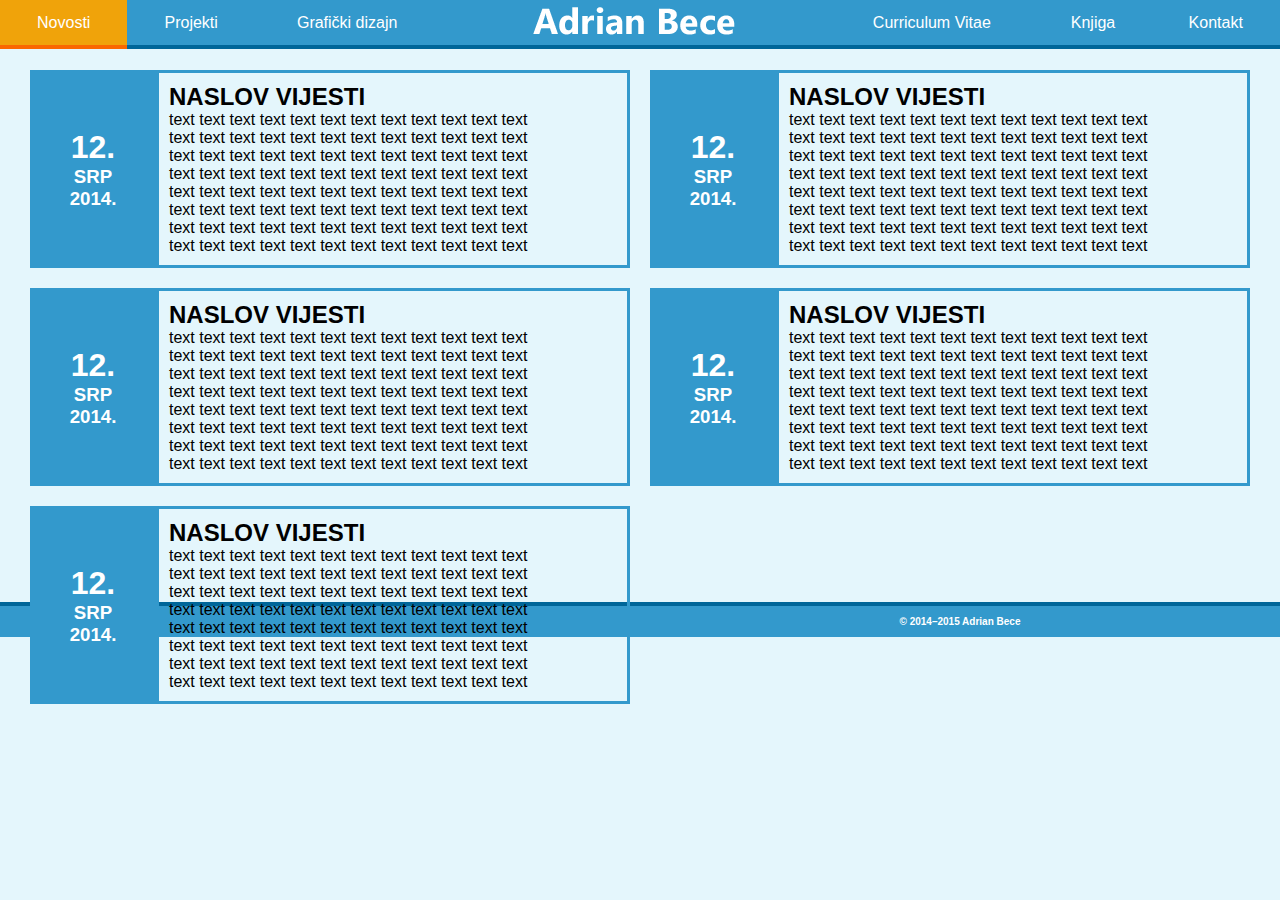
==== index.html @ 81ca1975 "First version" ====
﻿<!DOCTYPE html PUBLIC "-//W3C//DTD XHTML 1.0 Transitional//EN" "http://www.w3.org/TR/xhtml1/DTD/xhtml1-transitional.dtd">
<html xmlns="http://www.w3.org/1999/xhtml">

<head>
<meta content="text/html; charset=utf-8" http-equiv="Content-Type" />
<title>Adrian Bece - Novosti</title>
<link rel="stylesheet" type="text/css" href="design.css">
</head>

<body>


<div class="menuDiv">
<table class="menuTable" cellspacing="0px">
<tr>
<td class="selected"><a href="index.html">Novosti</a></td>
<td class="notSelected"><a href="projekti.html">Projekti</a></td>
<td class="notSelected"><a href="dizajn.html">Grafički dizajn</a></td>
<td class="notSelected"><img src="./resources/headerImage.png" alt="Adrian Bece" ></img></td>
<td class="notSelected"><a href="cv.html">Curriculum Vitae</a></td>
<td class="notSelected"><a href="knjiga.html">Knjiga</a></td>
<td class="notSelected"><a href="kontakt">Kontakt</a></td>
</tr></table></div>
<div class="content">


<span>
<!-- ------------------------VIJEST----------------------- -->

<table class="news" cellpadding="10px" cellspacing="0px">
<tr><td class="date" align="middle">
<span class="dd">12.<br></span>SRP<br>2014.</td>
<td align="justify">
<span class="naslovVijesti">NASLOV VIJESTI</span><br>
text text text text text text text text text text text text 
<br>text text text text text text text text text text text text 
<br>text text text text text text text text text text text text 
<br>text text text text text text text text text text text text 
<br>text text text text text text text text text text text text 
<br>text text text text text text text text text text text text 
<br>text text text text text text text text text text text text 
<br>text text text text text text text text text text text text 

</td></tr></table>
<!-- ----------------------------------------------------- -->

<!-- ------------------------VIJEST----------------------- -->

<table class="news" cellpadding="10px" cellspacing="0px">
<tr><td class="date" align="middle">
<span class="dd">12.<br></span>SRP<br>2014.</td>
<td align="justify">
<span class="naslovVijesti">NASLOV VIJESTI</span><br>
text text text text text text text text text text text text 
<br>text text text text text text text text text text text text 
<br>text text text text text text text text text text text text 
<br>text text text text text text text text text text text text 
<br>text text text text text text text text text text text text 
<br>text text text text text text text text text text text text 
<br>text text text text text text text text text text text text 
<br>text text text text text text text text text text text text 

</td></tr></table>
<!-- ----------------------------------------------------- -->
</span>
<!-- ------------------------VIJEST----------------------- -->

<table class="news" cellpadding="10px" cellspacing="0px">
<tr><td class="date" align="middle">
<span class="dd">12.<br></span>SRP<br>2014.</td>
<td align="justify">
<span class="naslovVijesti">NASLOV VIJESTI</span><br>
text text text text text text text text text text text text 
<br>text text text text text text text text text text text text 
<br>text text text text text text text text text text text text 
<br>text text text text text text text text text text text text 
<br>text text text text text text text text text text text text 
<br>text text text text text text text text text text text text 
<br>text text text text text text text text text text text text 
<br>text text text text text text text text text text text text 

</td></tr></table>
<!-- ----------------------------------------------------- -->

<!-- ------------------------VIJEST----------------------- -->

<table class="news" cellpadding="10px" cellspacing="0px">
<tr><td class="date" align="middle">
<span class="dd">12.<br></span>SRP<br>2014.</td>
<td align="justify">
<span class="naslovVijesti">NASLOV VIJESTI</span><br>
text text text text text text text text text text text text 
<br>text text text text text text text text text text text text 
<br>text text text text text text text text text text text text 
<br>text text text text text text text text text text text text 
<br>text text text text text text text text text text text text 
<br>text text text text text text text text text text text text 
<br>text text text text text text text text text text text text 
<br>text text text text text text text text text text text text 

</td></tr></table>
<!-- ----------------------------------------------------- -->

<!-- ------------------------VIJEST----------------------- -->

<table class="news" cellpadding="10px" cellspacing="0px">
<tr><td class="date" align="middle">
<span class="dd">12.<br></span>SRP<br>2014.</td>
<td align="justify">
<span class="naslovVijesti">NASLOV VIJESTI</span><br>
text text text text text text text text text text text text 
<br>text text text text text text text text text text text text 
<br>text text text text text text text text text text text text 
<br>text text text text text text text text text text text text 
<br>text text text text text text text text text text text text 
<br>text text text text text text text text text text text text 
<br>text text text text text text text text text text text text 
<br>text text text text text text text text text text text text 

</td></tr></table>
<!-- ----------------------------------------------------- -->



</div>
<br><br><br><br><br><br><br><br><br><br><br><br><br><br><br><br><br><br><br><br>
<br><br><br><br><br><br><br><br><br>
<div class="donjiMeni">© 2014–2015 Adrian Bece</div>

</body>
</html>
---- design.css ----
﻿body
{
	margin:0px 0px 0px 0px;
	background:#e4f6fc;
	font-family:Arial, Helvetica, sans-serif;
	font-size:medium;

}
.menuDiv
{
	z-index:100;
	padding-bottom:0px;
	position:fixed;
	top:0px;
	width:100%;
}


.menuTable{	padding-top:0px;
	padding-bottom:0px;
	position:fixed;
	top:0px;
	width:100%;

}

.menuTable tr
{
height:0px;
background-color:#3399cc;
margin: 0;
padding: 0;
list-style-type: none;
text-align:center;

}

.menuTable tr td a { display: inline; 

font-family:Arial, Helvetica, sans-serif;}

.selected
{
background:#f0a30a;
border-bottom: 4px #fa6800 solid;
}

.notSelected
{
border-bottom:4px #006699 solid;
}


.menuTable tr td a 
{
text-decoration:none;
color:white;
padding:0px 25px 0px 25px;
font-size:medium;
font-family:Arial, Helvetica, sans-serif;
}

.menuTable tr td img
{
margin-top:3px;
margin-left:50px;
margin-right:50px;
	
}

.notSelected a:hover
{
color:#006699;
}

.selected a:hover
{
color:#fa6800;
}


.content
{
	margin: 70px 20px 0px 20px;
	font-size:12pt;
}

.news
{
float:left;
padding:0 10px 20px 10px;
width:50%;
}


.projects
{
width:90%;
margin: 0px 0px 30px 10px;
font-weight:bold;
}

.projectsHeader
{
width:90%;
margin: 0px 0px 0px 10px;
text-align:center;
font-weight:bold;
background:#006699;
color:white;
}


.projects tr td
{
border-top:3px #3399cc solid;
border-right:3px #3399cc solid;
border-left:3px #3399cc solid;
}

.images
{
	border-bottom:3px #3399cc solid;
}

.news tr td
{
border:3px #3399cc solid;
}

.naslovVijesti
{
font-weight:bold;
font-size:18pt;
}

.date
{
	background:#3399cc;
	font-size:14pt;
	color:white;
	width:100px;
	font-weight:bold;
	vertical-align:middle;

}

.dd
{
	font-size:24pt;
	font-weight:bold;
}

.dd img
{
	margin:5px 20px 5px 20px;
}

.donjiMeni
{
	background-color:#3399cc;
	margin-top:10px;
	padding-top:10px;
	padding-bottom:10px;
	width:100%;
	border-top:4px #006699 solid;
	font-size:x-small;
	color:white;
	font-weight:bold;
	text-align:center;

}
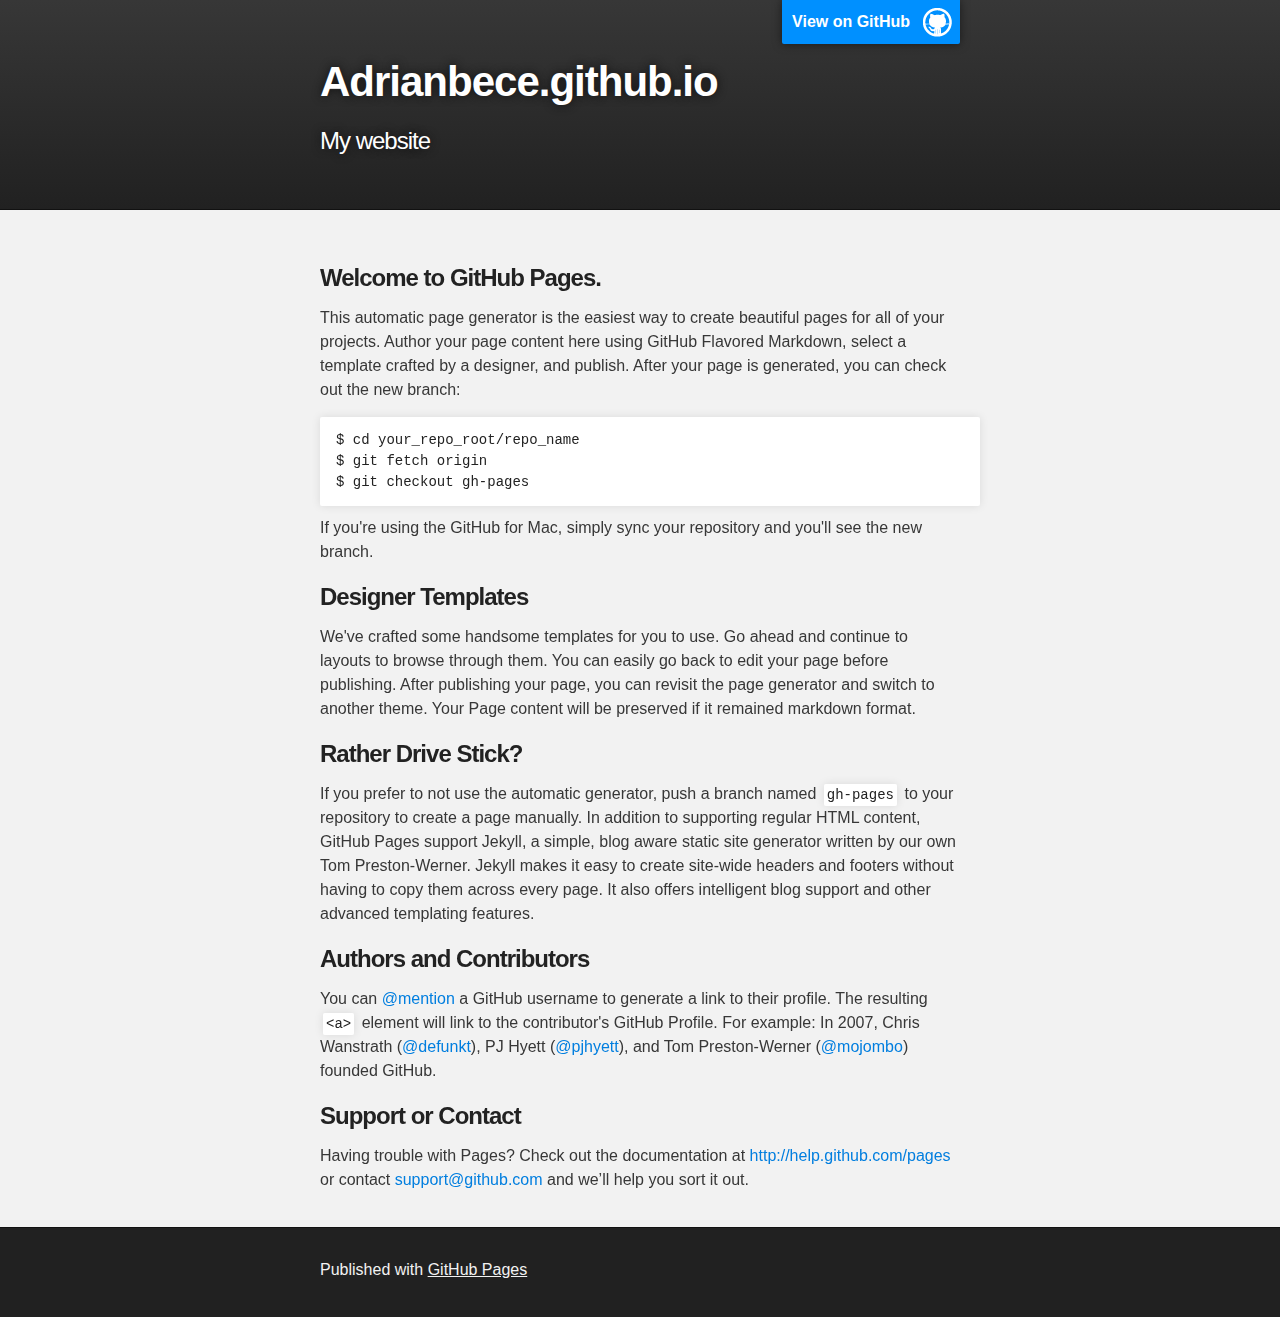
==== commit 3368ea99: "Replace master branch with page content via GitHub" ====
--- a/index.html
+++ b/index.html
@@ -1,131 +1,74 @@
-﻿<!DOCTYPE html PUBLIC "-//W3C//DTD XHTML 1.0 Transitional//EN" "http://www.w3.org/TR/xhtml1/DTD/xhtml1-transitional.dtd">
-<html xmlns="http://www.w3.org/1999/xhtml">
+<!DOCTYPE html>
+<html>
 
-<head>
-<meta content="text/html; charset=utf-8" http-equiv="Content-Type" />
-<title>Adrian Bece - Novosti</title>
-<link rel="stylesheet" type="text/css" href="design.css">
-</head>
+  <head>
+    <meta charset='utf-8'>
+    <meta http-equiv="X-UA-Compatible" content="chrome=1">
+    <meta name="description" content="Adrianbece.github.io : My website">
 
-<body>
+    <link rel="stylesheet" type="text/css" media="screen" href="stylesheets/stylesheet.css">
 
+    <title>Adrianbece.github.io</title>
+  </head>
 
-<div class="menuDiv">
-<table class="menuTable" cellspacing="0px">
-<tr>
-<td class="selected"><a href="index.html">Novosti</a></td>
-<td class="notSelected"><a href="projekti.html">Projekti</a></td>
-<td class="notSelected"><a href="dizajn.html">Grafički dizajn</a></td>
-<td class="notSelected"><img src="./resources/headerImage.png" alt="Adrian Bece" ></img></td>
-<td class="notSelected"><a href="cv.html">Curriculum Vitae</a></td>
-<td class="notSelected"><a href="knjiga.html">Knjiga</a></td>
-<td class="notSelected"><a href="kontakt">Kontakt</a></td>
-</tr></table></div>
-<div class="content">
+  <body>
 
+    <!-- HEADER -->
+    <div id="header_wrap" class="outer">
+        <header class="inner">
+          <a id="forkme_banner" href="https://github.com/AdrianBece">View on GitHub</a>
 
-<span>
-<!-- ------------------------VIJEST----------------------- -->
+          <h1 id="project_title">Adrianbece.github.io</h1>
+          <h2 id="project_tagline">My website</h2>
 
-<table class="news" cellpadding="10px" cellspacing="0px">
-<tr><td class="date" align="middle">
-<span class="dd">12.<br></span>SRP<br>2014.</td>
-<td align="justify">
-<span class="naslovVijesti">NASLOV VIJESTI</span><br>
-text text text text text text text text text text text text 
-<br>text text text text text text text text text text text text 
-<br>text text text text text text text text text text text text 
-<br>text text text text text text text text text text text text 
-<br>text text text text text text text text text text text text 
-<br>text text text text text text text text text text text text 
-<br>text text text text text text text text text text text text 
-<br>text text text text text text text text text text text text 
+        </header>
+    </div>
 
-</td></tr></table>
-<!-- ----------------------------------------------------- -->
+    <!-- MAIN CONTENT -->
+    <div id="main_content_wrap" class="outer">
+      <section id="main_content" class="inner">
+        <h3>
+<a id="welcome-to-github-pages" class="anchor" href="#welcome-to-github-pages" aria-hidden="true"><span class="octicon octicon-link"></span></a>Welcome to GitHub Pages.</h3>
 
-<!-- ------------------------VIJEST----------------------- -->
+<p>This automatic page generator is the easiest way to create beautiful pages for all of your projects. Author your page content here using GitHub Flavored Markdown, select a template crafted by a designer, and publish. After your page is generated, you can check out the new branch:</p>
 
-<table class="news" cellpadding="10px" cellspacing="0px">
-<tr><td class="date" align="middle">
-<span class="dd">12.<br></span>SRP<br>2014.</td>
-<td align="justify">
-<span class="naslovVijesti">NASLOV VIJESTI</span><br>
-text text text text text text text text text text text text 
-<br>text text text text text text text text text text text text 
-<br>text text text text text text text text text text text text 
-<br>text text text text text text text text text text text text 
-<br>text text text text text text text text text text text text 
-<br>text text text text text text text text text text text text 
-<br>text text text text text text text text text text text text 
-<br>text text text text text text text text text text text text 
+<pre><code>$ cd your_repo_root/repo_name
+$ git fetch origin
+$ git checkout gh-pages
+</code></pre>
 
-</td></tr></table>
-<!-- ----------------------------------------------------- -->
-</span>
-<!-- ------------------------VIJEST----------------------- -->
+<p>If you're using the GitHub for Mac, simply sync your repository and you'll see the new branch.</p>
 
-<table class="news" cellpadding="10px" cellspacing="0px">
-<tr><td class="date" align="middle">
-<span class="dd">12.<br></span>SRP<br>2014.</td>
-<td align="justify">
-<span class="naslovVijesti">NASLOV VIJESTI</span><br>
-text text text text text text text text text text text text 
-<br>text text text text text text text text text text text text 
-<br>text text text text text text text text text text text text 
-<br>text text text text text text text text text text text text 
-<br>text text text text text text text text text text text text 
-<br>text text text text text text text text text text text text 
-<br>text text text text text text text text text text text text 
-<br>text text text text text text text text text text text text 
+<h3>
+<a id="designer-templates" class="anchor" href="#designer-templates" aria-hidden="true"><span class="octicon octicon-link"></span></a>Designer Templates</h3>
 
-</td></tr></table>
-<!-- ----------------------------------------------------- -->
+<p>We've crafted some handsome templates for you to use. Go ahead and continue to layouts to browse through them. You can easily go back to edit your page before publishing. After publishing your page, you can revisit the page generator and switch to another theme. Your Page content will be preserved if it remained markdown format.</p>
 
-<!-- ------------------------VIJEST----------------------- -->
+<h3>
+<a id="rather-drive-stick" class="anchor" href="#rather-drive-stick" aria-hidden="true"><span class="octicon octicon-link"></span></a>Rather Drive Stick?</h3>
 
-<table class="news" cellpadding="10px" cellspacing="0px">
-<tr><td class="date" align="middle">
-<span class="dd">12.<br></span>SRP<br>2014.</td>
-<td align="justify">
-<span class="naslovVijesti">NASLOV VIJESTI</span><br>
-text text text text text text text text text text text text 
-<br>text text text text text text text text text text text text 
-<br>text text text text text text text text text text text text 
-<br>text text text text text text text text text text text text 
-<br>text text text text text text text text text text text text 
-<br>text text text text text text text text text text text text 
-<br>text text text text text text text text text text text text 
-<br>text text text text text text text text text text text text 
+<p>If you prefer to not use the automatic generator, push a branch named <code>gh-pages</code> to your repository to create a page manually. In addition to supporting regular HTML content, GitHub Pages support Jekyll, a simple, blog aware static site generator written by our own Tom Preston-Werner. Jekyll makes it easy to create site-wide headers and footers without having to copy them across every page. It also offers intelligent blog support and other advanced templating features.</p>
 
-</td></tr></table>
-<!-- ----------------------------------------------------- -->
+<h3>
+<a id="authors-and-contributors" class="anchor" href="#authors-and-contributors" aria-hidden="true"><span class="octicon octicon-link"></span></a>Authors and Contributors</h3>
 
-<!-- ------------------------VIJEST----------------------- -->
+<p>You can <a href="https://github.com/blog/821" class="user-mention">@mention</a> a GitHub username to generate a link to their profile. The resulting <code>&lt;a&gt;</code> element will link to the contributor's GitHub Profile. For example: In 2007, Chris Wanstrath (<a href="https://github.com/defunkt" class="user-mention">@defunkt</a>), PJ Hyett (<a href="https://github.com/pjhyett" class="user-mention">@pjhyett</a>), and Tom Preston-Werner (<a href="https://github.com/mojombo" class="user-mention">@mojombo</a>) founded GitHub.</p>
 
-<table class="news" cellpadding="10px" cellspacing="0px">
-<tr><td class="date" align="middle">
-<span class="dd">12.<br></span>SRP<br>2014.</td>
-<td align="justify">
-<span class="naslovVijesti">NASLOV VIJESTI</span><br>
-text text text text text text text text text text text text 
-<br>text text text text text text text text text text text text 
-<br>text text text text text text text text text text text text 
-<br>text text text text text text text text text text text text 
-<br>text text text text text text text text text text text text 
-<br>text text text text text text text text text text text text 
-<br>text text text text text text text text text text text text 
-<br>text text text text text text text text text text text text 
+<h3>
+<a id="support-or-contact" class="anchor" href="#support-or-contact" aria-hidden="true"><span class="octicon octicon-link"></span></a>Support or Contact</h3>
 
-</td></tr></table>
-<!-- ----------------------------------------------------- -->
+<p>Having trouble with Pages? Check out the documentation at <a href="http://help.github.com/pages">http://help.github.com/pages</a> or contact <a href="mailto:support@github.com">support@github.com</a> and we’ll help you sort it out.</p>
+      </section>
+    </div>
 
+    <!-- FOOTER  -->
+    <div id="footer_wrap" class="outer">
+      <footer class="inner">
+        <p>Published with <a href="http://pages.github.com">GitHub Pages</a></p>
+      </footer>
+    </div>
 
+    
 
-</div>
-<br><br><br><br><br><br><br><br><br><br><br><br><br><br><br><br><br><br><br><br>
-<br><br><br><br><br><br><br><br><br>
-<div class="donjiMeni">© 2014–2015 Adrian Bece</div>
-
-</body>
+  </body>
 </html>
--- a/stylesheets/stylesheet.css
+++ b/stylesheets/stylesheet.css
@@ -0,0 +1,423 @@
+/*******************************************************************************
+Slate Theme for GitHub Pages
+by Jason Costello, @jsncostello
+*******************************************************************************/
+
+@import url(pygment_trac.css);
+
+/*******************************************************************************
+MeyerWeb Reset
+*******************************************************************************/
+
+html, body, div, span, applet, object, iframe,
+h1, h2, h3, h4, h5, h6, p, blockquote, pre,
+a, abbr, acronym, address, big, cite, code,
+del, dfn, em, img, ins, kbd, q, s, samp,
+small, strike, strong, sub, sup, tt, var,
+b, u, i, center,
+dl, dt, dd, ol, ul, li,
+fieldset, form, label, legend,
+table, caption, tbody, tfoot, thead, tr, th, td,
+article, aside, canvas, details, embed,
+figure, figcaption, footer, header, hgroup,
+menu, nav, output, ruby, section, summary,
+time, mark, audio, video {
+  margin: 0;
+  padding: 0;
+  border: 0;
+  font: inherit;
+  vertical-align: baseline;
+}
+
+/* HTML5 display-role reset for older browsers */
+article, aside, details, figcaption, figure,
+footer, header, hgroup, menu, nav, section {
+  display: block;
+}
+
+ol, ul {
+  list-style: none;
+}
+
+table {
+  border-collapse: collapse;
+  border-spacing: 0;
+}
+
+/*******************************************************************************
+Theme Styles
+*******************************************************************************/
+
+body {
+  box-sizing: border-box;
+  color:#373737;
+  background: #212121;
+  font-size: 16px;
+  font-family: 'Myriad Pro', Calibri, Helvetica, Arial, sans-serif;
+  line-height: 1.5;
+  -webkit-font-smoothing: antialiased;
+}
+
+h1, h2, h3, h4, h5, h6 {
+  margin: 10px 0;
+  font-weight: 700;
+  color:#222222;
+  font-family: 'Lucida Grande', 'Calibri', Helvetica, Arial, sans-serif;
+  letter-spacing: -1px;
+}
+
+h1 {
+  font-size: 36px;
+  font-weight: 700;
+}
+
+h2 {
+  padding-bottom: 10px;
+  font-size: 32px;
+  background: url('../images/bg_hr.png') repeat-x bottom;
+}
+
+h3 {
+  font-size: 24px;
+}
+
+h4 {
+  font-size: 21px;
+}
+
+h5 {
+  font-size: 18px;
+}
+
+h6 {
+  font-size: 16px;
+}
+
+p {
+  margin: 10px 0 15px 0;
+}
+
+footer p {
+  color: #f2f2f2;
+}
+
+a {
+  text-decoration: none;
+  color: #007edf;
+  text-shadow: none;
+
+  transition: color 0.5s ease;
+  transition: text-shadow 0.5s ease;
+  -webkit-transition: color 0.5s ease;
+  -webkit-transition: text-shadow 0.5s ease;
+  -moz-transition: color 0.5s ease;
+  -moz-transition: text-shadow 0.5s ease;
+  -o-transition: color 0.5s ease;
+  -o-transition: text-shadow 0.5s ease;
+  -ms-transition: color 0.5s ease;
+  -ms-transition: text-shadow 0.5s ease;
+}
+
+a:hover, a:focus {text-decoration: underline;}
+
+footer a {
+  color: #F2F2F2;
+  text-decoration: underline;
+}
+
+em {
+  font-style: italic;
+}
+
+strong {
+  font-weight: bold;
+}
+
+img {
+  position: relative;
+  margin: 0 auto;
+  max-width: 739px;
+  padding: 5px;
+  margin: 10px 0 10px 0;
+  border: 1px solid #ebebeb;
+
+  box-shadow: 0 0 5px #ebebeb;
+  -webkit-box-shadow: 0 0 5px #ebebeb;
+  -moz-box-shadow: 0 0 5px #ebebeb;
+  -o-box-shadow: 0 0 5px #ebebeb;
+  -ms-box-shadow: 0 0 5px #ebebeb;
+}
+
+p img {
+  display: inline;
+  margin: 0;
+  padding: 0;
+  vertical-align: middle;
+  text-align: center;
+  border: none;
+}
+
+pre, code {
+  width: 100%;
+  color: #222;
+  background-color: #fff;
+
+  font-family: Monaco, "Bitstream Vera Sans Mono", "Lucida Console", Terminal, monospace;
+  font-size: 14px;
+
+  border-radius: 2px;
+  -moz-border-radius: 2px;
+  -webkit-border-radius: 2px;
+}
+
+pre {
+  width: 100%;
+  padding: 10px;
+  box-shadow: 0 0 10px rgba(0,0,0,.1);
+  overflow: auto;
+}
+
+code {
+  padding: 3px;
+  margin: 0 3px;
+  box-shadow: 0 0 10px rgba(0,0,0,.1);
+}
+
+pre code {
+  display: block;
+  box-shadow: none;
+}
+
+blockquote {
+  color: #666;
+  margin-bottom: 20px;
+  padding: 0 0 0 20px;
+  border-left: 3px solid #bbb;
+}
+
+
+ul, ol, dl {
+  margin-bottom: 15px
+}
+
+ul {
+  list-style: inside;
+  padding-left: 20px;
+}
+
+ol {
+  list-style: decimal inside;
+  padding-left: 20px;
+}
+
+dl dt {
+  font-weight: bold;
+}
+
+dl dd {
+  padding-left: 20px;
+  font-style: italic;
+}
+
+dl p {
+  padding-left: 20px;
+  font-style: italic;
+}
+
+hr {
+  height: 1px;
+  margin-bottom: 5px;
+  border: none;
+  background: url('../images/bg_hr.png') repeat-x center;
+}
+
+table {
+  border: 1px solid #373737;
+  margin-bottom: 20px;
+  text-align: left;
+ }
+
+th {
+  font-family: 'Lucida Grande', 'Helvetica Neue', Helvetica, Arial, sans-serif;
+  padding: 10px;
+  background: #373737;
+  color: #fff;
+ }
+
+td {
+  padding: 10px;
+  border: 1px solid #373737;
+ }
+
+form {
+  background: #f2f2f2;
+  padding: 20px;
+}
+
+/*******************************************************************************
+Full-Width Styles
+*******************************************************************************/
+
+.outer {
+  width: 100%;
+}
+
+.inner {
+  position: relative;
+  max-width: 640px;
+  padding: 20px 10px;
+  margin: 0 auto;
+}
+
+#forkme_banner {
+  display: block;
+  position: absolute;
+  top:0;
+  right: 10px;
+  z-index: 10;
+  padding: 10px 50px 10px 10px;
+  color: #fff;
+  background: url('../images/blacktocat.png') #0090ff no-repeat 95% 50%;
+  font-weight: 700;
+  box-shadow: 0 0 10px rgba(0,0,0,.5);
+  border-bottom-left-radius: 2px;
+  border-bottom-right-radius: 2px;
+}
+
+#header_wrap {
+  background: #212121;
+  background: -moz-linear-gradient(top, #373737, #212121);
+  background: -webkit-linear-gradient(top, #373737, #212121);
+  background: -ms-linear-gradient(top, #373737, #212121);
+  background: -o-linear-gradient(top, #373737, #212121);
+  background: linear-gradient(top, #373737, #212121);
+}
+
+#header_wrap .inner {
+  padding: 50px 10px 30px 10px;
+}
+
+#project_title {
+  margin: 0;
+  color: #fff;
+  font-size: 42px;
+  font-weight: 700;
+  text-shadow: #111 0px 0px 10px;
+}
+
+#project_tagline {
+  color: #fff;
+  font-size: 24px;
+  font-weight: 300;
+  background: none;
+  text-shadow: #111 0px 0px 10px;
+}
+
+#downloads {
+  position: absolute;
+  width: 210px;
+  z-index: 10;
+  bottom: -40px;
+  right: 0;
+  height: 70px;
+  background: url('../images/icon_download.png') no-repeat 0% 90%;
+}
+
+.zip_download_link {
+  display: block;
+  float: right;
+  width: 90px;
+  height:70px;
+  text-indent: -5000px;
+  overflow: hidden;
+  background: url(../images/sprite_download.png) no-repeat bottom left;
+}
+
+.tar_download_link {
+  display: block;
+  float: right;
+  width: 90px;
+  height:70px;
+  text-indent: -5000px;
+  overflow: hidden;
+  background: url(../images/sprite_download.png) no-repeat bottom right;
+  margin-left: 10px;
+}
+
+.zip_download_link:hover {
+  background: url(../images/sprite_download.png) no-repeat top left;
+}
+
+.tar_download_link:hover {
+  background: url(../images/sprite_download.png) no-repeat top right;
+}
+
+#main_content_wrap {
+  background: #f2f2f2;
+  border-top: 1px solid #111;
+  border-bottom: 1px solid #111;
+}
+
+#main_content {
+  padding-top: 40px;
+}
+
+#footer_wrap {
+  background: #212121;
+}
+
+
+
+/*******************************************************************************
+Small Device Styles
+*******************************************************************************/
+
+@media screen and (max-width: 480px) {
+  body {
+    font-size:14px;
+  }
+
+  #downloads {
+    display: none;
+  }
+
+  .inner {
+    min-width: 320px;
+    max-width: 480px;
+  }
+
+  #project_title {
+  font-size: 32px;
+  }
+
+  h1 {
+    font-size: 28px;
+  }
+
+  h2 {
+    font-size: 24px;
+  }
+
+  h3 {
+    font-size: 21px;
+  }
+
+  h4 {
+    font-size: 18px;
+  }
+
+  h5 {
+    font-size: 14px;
+  }
+
+  h6 {
+    font-size: 12px;
+  }
+
+  code, pre {
+    min-width: 320px;
+    max-width: 480px;
+    font-size: 11px;
+  }
+
+}
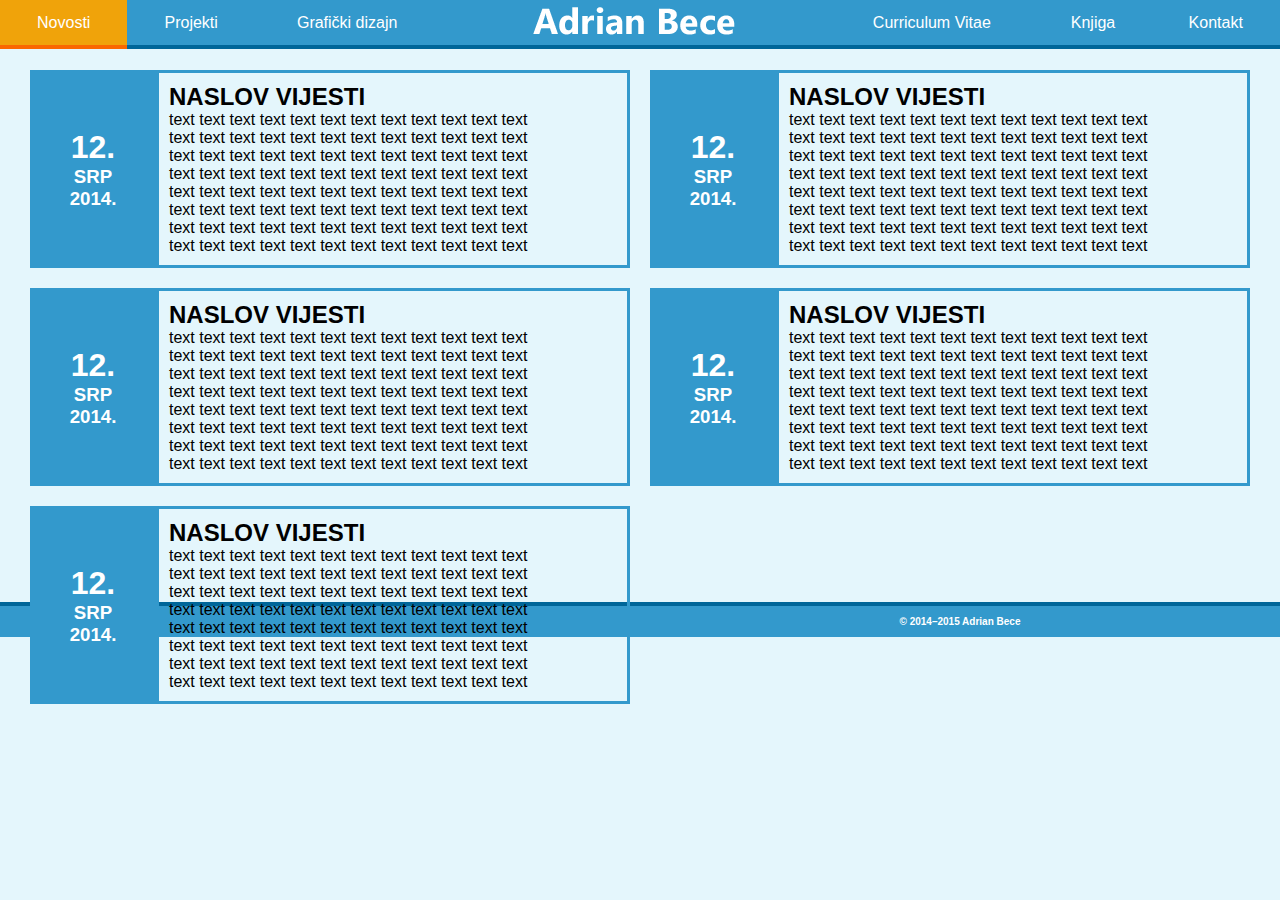
==== commit 6e98cab3: "Revert "Replace master branch with page content via GitHub"" ====
--- a/index.html
+++ b/index.html
@@ -1,74 +1,131 @@
-<!DOCTYPE html>
-<html>
+﻿<!DOCTYPE html PUBLIC "-//W3C//DTD XHTML 1.0 Transitional//EN" "http://www.w3.org/TR/xhtml1/DTD/xhtml1-transitional.dtd">
+<html xmlns="http://www.w3.org/1999/xhtml">
 
-  <head>
-    <meta charset='utf-8'>
-    <meta http-equiv="X-UA-Compatible" content="chrome=1">
-    <meta name="description" content="Adrianbece.github.io : My website">
+<head>
+<meta content="text/html; charset=utf-8" http-equiv="Content-Type" />
+<title>Adrian Bece - Novosti</title>
+<link rel="stylesheet" type="text/css" href="design.css">
+</head>
 
-    <link rel="stylesheet" type="text/css" media="screen" href="stylesheets/stylesheet.css">
+<body>
 
-    <title>Adrianbece.github.io</title>
-  </head>
 
-  <body>
+<div class="menuDiv">
+<table class="menuTable" cellspacing="0px">
+<tr>
+<td class="selected"><a href="index.html">Novosti</a></td>
+<td class="notSelected"><a href="projekti.html">Projekti</a></td>
+<td class="notSelected"><a href="dizajn.html">Grafički dizajn</a></td>
+<td class="notSelected"><img src="./resources/headerImage.png" alt="Adrian Bece" ></img></td>
+<td class="notSelected"><a href="cv.html">Curriculum Vitae</a></td>
+<td class="notSelected"><a href="knjiga.html">Knjiga</a></td>
+<td class="notSelected"><a href="kontakt">Kontakt</a></td>
+</tr></table></div>
+<div class="content">
 
-    <!-- HEADER -->
-    <div id="header_wrap" class="outer">
-        <header class="inner">
-          <a id="forkme_banner" href="https://github.com/AdrianBece">View on GitHub</a>
 
-          <h1 id="project_title">Adrianbece.github.io</h1>
-          <h2 id="project_tagline">My website</h2>
+<span>
+<!-- ------------------------VIJEST----------------------- -->
 
-        </header>
-    </div>
+<table class="news" cellpadding="10px" cellspacing="0px">
+<tr><td class="date" align="middle">
+<span class="dd">12.<br></span>SRP<br>2014.</td>
+<td align="justify">
+<span class="naslovVijesti">NASLOV VIJESTI</span><br>
+text text text text text text text text text text text text 
+<br>text text text text text text text text text text text text 
+<br>text text text text text text text text text text text text 
+<br>text text text text text text text text text text text text 
+<br>text text text text text text text text text text text text 
+<br>text text text text text text text text text text text text 
+<br>text text text text text text text text text text text text 
+<br>text text text text text text text text text text text text 
 
-    <!-- MAIN CONTENT -->
-    <div id="main_content_wrap" class="outer">
-      <section id="main_content" class="inner">
-        <h3>
-<a id="welcome-to-github-pages" class="anchor" href="#welcome-to-github-pages" aria-hidden="true"><span class="octicon octicon-link"></span></a>Welcome to GitHub Pages.</h3>
+</td></tr></table>
+<!-- ----------------------------------------------------- -->
 
-<p>This automatic page generator is the easiest way to create beautiful pages for all of your projects. Author your page content here using GitHub Flavored Markdown, select a template crafted by a designer, and publish. After your page is generated, you can check out the new branch:</p>
+<!-- ------------------------VIJEST----------------------- -->
 
-<pre><code>$ cd your_repo_root/repo_name
-$ git fetch origin
-$ git checkout gh-pages
-</code></pre>
+<table class="news" cellpadding="10px" cellspacing="0px">
+<tr><td class="date" align="middle">
+<span class="dd">12.<br></span>SRP<br>2014.</td>
+<td align="justify">
+<span class="naslovVijesti">NASLOV VIJESTI</span><br>
+text text text text text text text text text text text text 
+<br>text text text text text text text text text text text text 
+<br>text text text text text text text text text text text text 
+<br>text text text text text text text text text text text text 
+<br>text text text text text text text text text text text text 
+<br>text text text text text text text text text text text text 
+<br>text text text text text text text text text text text text 
+<br>text text text text text text text text text text text text 
 
-<p>If you're using the GitHub for Mac, simply sync your repository and you'll see the new branch.</p>
+</td></tr></table>
+<!-- ----------------------------------------------------- -->
+</span>
+<!-- ------------------------VIJEST----------------------- -->
 
-<h3>
-<a id="designer-templates" class="anchor" href="#designer-templates" aria-hidden="true"><span class="octicon octicon-link"></span></a>Designer Templates</h3>
+<table class="news" cellpadding="10px" cellspacing="0px">
+<tr><td class="date" align="middle">
+<span class="dd">12.<br></span>SRP<br>2014.</td>
+<td align="justify">
+<span class="naslovVijesti">NASLOV VIJESTI</span><br>
+text text text text text text text text text text text text 
+<br>text text text text text text text text text text text text 
+<br>text text text text text text text text text text text text 
+<br>text text text text text text text text text text text text 
+<br>text text text text text text text text text text text text 
+<br>text text text text text text text text text text text text 
+<br>text text text text text text text text text text text text 
+<br>text text text text text text text text text text text text 
 
-<p>We've crafted some handsome templates for you to use. Go ahead and continue to layouts to browse through them. You can easily go back to edit your page before publishing. After publishing your page, you can revisit the page generator and switch to another theme. Your Page content will be preserved if it remained markdown format.</p>
+</td></tr></table>
+<!-- ----------------------------------------------------- -->
 
-<h3>
-<a id="rather-drive-stick" class="anchor" href="#rather-drive-stick" aria-hidden="true"><span class="octicon octicon-link"></span></a>Rather Drive Stick?</h3>
+<!-- ------------------------VIJEST----------------------- -->
 
-<p>If you prefer to not use the automatic generator, push a branch named <code>gh-pages</code> to your repository to create a page manually. In addition to supporting regular HTML content, GitHub Pages support Jekyll, a simple, blog aware static site generator written by our own Tom Preston-Werner. Jekyll makes it easy to create site-wide headers and footers without having to copy them across every page. It also offers intelligent blog support and other advanced templating features.</p>
+<table class="news" cellpadding="10px" cellspacing="0px">
+<tr><td class="date" align="middle">
+<span class="dd">12.<br></span>SRP<br>2014.</td>
+<td align="justify">
+<span class="naslovVijesti">NASLOV VIJESTI</span><br>
+text text text text text text text text text text text text 
+<br>text text text text text text text text text text text text 
+<br>text text text text text text text text text text text text 
+<br>text text text text text text text text text text text text 
+<br>text text text text text text text text text text text text 
+<br>text text text text text text text text text text text text 
+<br>text text text text text text text text text text text text 
+<br>text text text text text text text text text text text text 
 
-<h3>
-<a id="authors-and-contributors" class="anchor" href="#authors-and-contributors" aria-hidden="true"><span class="octicon octicon-link"></span></a>Authors and Contributors</h3>
+</td></tr></table>
+<!-- ----------------------------------------------------- -->
 
-<p>You can <a href="https://github.com/blog/821" class="user-mention">@mention</a> a GitHub username to generate a link to their profile. The resulting <code>&lt;a&gt;</code> element will link to the contributor's GitHub Profile. For example: In 2007, Chris Wanstrath (<a href="https://github.com/defunkt" class="user-mention">@defunkt</a>), PJ Hyett (<a href="https://github.com/pjhyett" class="user-mention">@pjhyett</a>), and Tom Preston-Werner (<a href="https://github.com/mojombo" class="user-mention">@mojombo</a>) founded GitHub.</p>
+<!-- ------------------------VIJEST----------------------- -->
 
-<h3>
-<a id="support-or-contact" class="anchor" href="#support-or-contact" aria-hidden="true"><span class="octicon octicon-link"></span></a>Support or Contact</h3>
+<table class="news" cellpadding="10px" cellspacing="0px">
+<tr><td class="date" align="middle">
+<span class="dd">12.<br></span>SRP<br>2014.</td>
+<td align="justify">
+<span class="naslovVijesti">NASLOV VIJESTI</span><br>
+text text text text text text text text text text text text 
+<br>text text text text text text text text text text text text 
+<br>text text text text text text text text text text text text 
+<br>text text text text text text text text text text text text 
+<br>text text text text text text text text text text text text 
+<br>text text text text text text text text text text text text 
+<br>text text text text text text text text text text text text 
+<br>text text text text text text text text text text text text 
 
-<p>Having trouble with Pages? Check out the documentation at <a href="http://help.github.com/pages">http://help.github.com/pages</a> or contact <a href="mailto:support@github.com">support@github.com</a> and we’ll help you sort it out.</p>
-      </section>
-    </div>
+</td></tr></table>
+<!-- ----------------------------------------------------- -->
 
-    <!-- FOOTER  -->
-    <div id="footer_wrap" class="outer">
-      <footer class="inner">
-        <p>Published with <a href="http://pages.github.com">GitHub Pages</a></p>
-      </footer>
-    </div>
 
-    
 
-  </body>
+</div>
+<br><br><br><br><br><br><br><br><br><br><br><br><br><br><br><br><br><br><br><br>
+<br><br><br><br><br><br><br><br><br>
+<div class="donjiMeni">© 2014–2015 Adrian Bece</div>
+
+</body>
 </html>
--- a/design.css
+++ b/design.css
@@ -0,0 +1,172 @@
+﻿body
+{
+	margin:0px 0px 0px 0px;
+	background:#e4f6fc;
+	font-family:Arial, Helvetica, sans-serif;
+	font-size:medium;
+
+}
+.menuDiv
+{
+	z-index:100;
+	padding-bottom:0px;
+	position:fixed;
+	top:0px;
+	width:100%;
+}
+
+
+.menuTable{	padding-top:0px;
+	padding-bottom:0px;
+	position:fixed;
+	top:0px;
+	width:100%;
+
+}
+
+.menuTable tr
+{
+height:0px;
+background-color:#3399cc;
+margin: 0;
+padding: 0;
+list-style-type: none;
+text-align:center;
+
+}
+
+.menuTable tr td a { display: inline; 
+
+font-family:Arial, Helvetica, sans-serif;}
+
+.selected
+{
+background:#f0a30a;
+border-bottom: 4px #fa6800 solid;
+}
+
+.notSelected
+{
+border-bottom:4px #006699 solid;
+}
+
+
+.menuTable tr td a 
+{
+text-decoration:none;
+color:white;
+padding:0px 25px 0px 25px;
+font-size:medium;
+font-family:Arial, Helvetica, sans-serif;
+}
+
+.menuTable tr td img
+{
+margin-top:3px;
+margin-left:50px;
+margin-right:50px;
+	
+}
+
+.notSelected a:hover
+{
+color:#006699;
+}
+
+.selected a:hover
+{
+color:#fa6800;
+}
+
+
+.content
+{
+	margin: 70px 20px 0px 20px;
+	font-size:12pt;
+}
+
+.news
+{
+float:left;
+padding:0 10px 20px 10px;
+width:50%;
+}
+
+
+.projects
+{
+width:90%;
+margin: 0px 0px 30px 10px;
+font-weight:bold;
+}
+
+.projectsHeader
+{
+width:90%;
+margin: 0px 0px 0px 10px;
+text-align:center;
+font-weight:bold;
+background:#006699;
+color:white;
+}
+
+
+.projects tr td
+{
+border-top:3px #3399cc solid;
+border-right:3px #3399cc solid;
+border-left:3px #3399cc solid;
+}
+
+.images
+{
+	border-bottom:3px #3399cc solid;
+}
+
+.news tr td
+{
+border:3px #3399cc solid;
+}
+
+.naslovVijesti
+{
+font-weight:bold;
+font-size:18pt;
+}
+
+.date
+{
+	background:#3399cc;
+	font-size:14pt;
+	color:white;
+	width:100px;
+	font-weight:bold;
+	vertical-align:middle;
+
+}
+
+.dd
+{
+	font-size:24pt;
+	font-weight:bold;
+}
+
+.dd img
+{
+	margin:5px 20px 5px 20px;
+}
+
+.donjiMeni
+{
+	background-color:#3399cc;
+	margin-top:10px;
+	padding-top:10px;
+	padding-bottom:10px;
+	width:100%;
+	border-top:4px #006699 solid;
+	font-size:x-small;
+	color:white;
+	font-weight:bold;
+	text-align:center;
+
+}